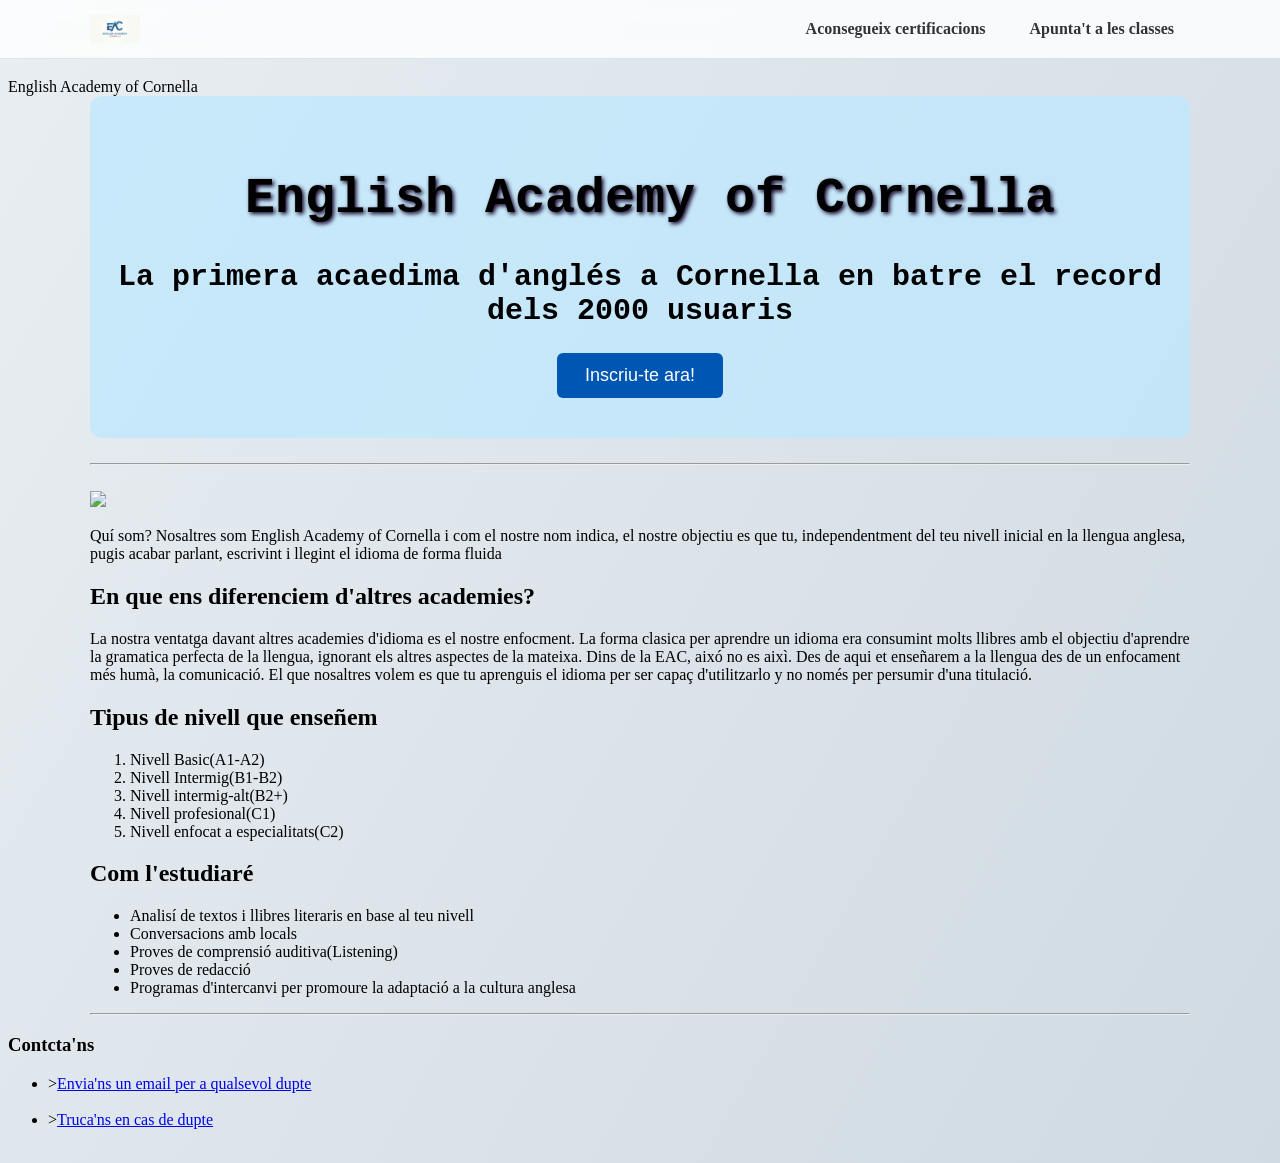
==== index.html @ bb0a5fbf "En aquest commit he agregat un logo per la meva pagina web alhora que una barra translucida superior" ====
<!DOCTYPE html>
    <head>
        <html xmlns="http://www.w3.org/1999/xhtml"></html>
        <link href="https://fonts.googleapis.com/css2?family=Inter:wght@400;600;700&display=swap" rel="stylesheet">
        <link rel="stylesheet" href="estil.css">
        
        <titol>English Academy of Cornella</titol>
    </head>
    <body id="principal">
    <nav>
        <div class="barra">
            <div class="barra_container">
                <img src="logo.jpeg" width="50" alt="Logo">
                <div class="nav_links">
                    <a class="nav-boton" href="Aconseguir_certificacions.html">Aconsegueix certificacions</a>
                    <a class="nav-boton" href="clases.html">Apunta't a les classes</a>
                </div>
            </div>
        </div>
    </nav>
        <div class="container">
            <header class="hero">
                <h1 id="titolPrincipal">English Academy of Cornella</h1>
                <h2 class="subtitol">La primera acaedima d'anglés a Cornella en batre el record dels 2000 usuaris</h2>
                <button class="boto_hero">Inscriu-te ara!</button>
            </header>
        <hr>
        <br>
        <img src="imagen/a.png" width="200">
        <p>
            Quí som? Nosaltres som English Academy of Cornella i com el nostre nom indica, el nostre objectiu
            es que tu, independentment del teu nivell inicial en la llengua anglesa, pugis acabar parlant, escrivint i llegint
            el idioma de forma fluida
        </p>
        <h2>En que ens diferenciem d'altres academies?</h2>
        <p>La nostra ventatga davant altres academies d'idioma es el nostre enfocment. 
            La forma clasica per aprendre un idioma era consumint molts llibres amb el objectiu d'aprendre la gramatica perfecta de la llengua, ignorant els altres aspectes de la mateixa.
            Dins de la EAC, aixó no es aixì. Des de aqui et enseñarem a la llengua des de un enfocament més humà, la comunicació. 
            El que nosaltres volem es que tu aprenguis el idioma per ser capaç d'utilitzarlo y no només per persumir d'una titulació. 
        </p>
        <h2>Tipus de nivell que enseñem</h2>
        <ol><li>Nivell Basic(A1-A2)</li>
            <li>Nivell Intermig(B1-B2)</li>
            <li>Nivell intermig-alt(B2+)</li>
            <li>Nivell profesional(C1)</li>
            <li>Nivell enfocat a especialitats(C2)</li>
        </ol>
        <h2>Com l'estudiaré</h2>
        <ul>
            <li>Analisí de textos i llibres literaris en base al teu nivell</li>
            <li>Conversacions amb locals</li>
            <li>Proves de comprensió auditiva(Listening)</li>
            <li>Proves de redacció</li>
            <li>Programas d'intercanvi per promoure la adaptació a la cultura anglesa</li>
        </ul>
        <hr>
        </div>
    </body>
    <footer id="Contacte">
        <nav>
            <h3>Contcta'ns</h3>
            <ul>
            <li>><a href="mailto:ac-English-Corn@gmail.com">Envia'ns un email per a qualsevol dupte</a></li>
            &nbsp;
            <li>><a href="tel:+3412345678">Truca'ns en cas de dupte</a></li>
            &nbsp;
            </ul>
        </nav>
    </footer>
</html>
---- estil.css ----
#principal{
    background: linear-gradient(120deg, rgb(232, 238, 242), rgb(208, 218, 226));
}

#titolPrincipal{
    text-align: center;
    margin-left: 20px;
    font-size: 50px;
    color: rgb(0, 0, 0);
    font-family: 'Courier New', Courier, monospace;
    text-shadow: 2px 2px 4px rgb(20, 0, 39);
}

.subtitol{
    text-align: center;
    font-size: 30px;
    color: rgb(0, 0, 0);
    font-family: 'italic', Courier, monospace;
}
.container {
    max-width: 1100px;
    margin: 0 auto;
    padding: 0 20px;
}

.hero {
    text-align: center;
    padding: 40px 20px;
    background-color: rgba(188, 233, 255, 0.7);
    border-radius: 12px;
    margin-bottom: 25px;
}

.boto_hero {
    background-color: #0056b3;
    color: white;
    border: none;
    padding: 12px 28px;
    font-size: 18px;
    border-radius: 6px;
}

.barra {
    position: fixed;
    top: 0;
    left: 0;
    width: 100%;
    background-color: rgba(255, 255, 255, 0.8);
    backdrop-filter: blur(8px);
    border-bottom: 1px solid rgba(0, 0, 0, 0.1);
    z-index: 1000;
}

.barra_container {
    max-width: 1100px;
    margin: 0 auto;
    padding: 12px 20px;
    display: flex;
    justify-content: space-between;
    align-items: center;
}

.nav_links {
    display: flex;
    gap: 12px;
    align-items: center;
}

body {
    padding-top: 70px;
}

.nav-boton {
    text-decoration: none;
    color: #333;
    font-weight: 600;
    padding: 8px 16px;
    border-radius: 6px;
    transition: background-color 0.2s ease, color 0.2s ease;
}

.nav-boton:hover {
    background-color: rgba(0, 86, 179, 0.1);
    color: #0056b3;
}

.boton_destacat {
    background-color: #0056b3;
    color: white;
}

.boton_destacat:hover {
    background-color: #003d80;
    color: white;
}
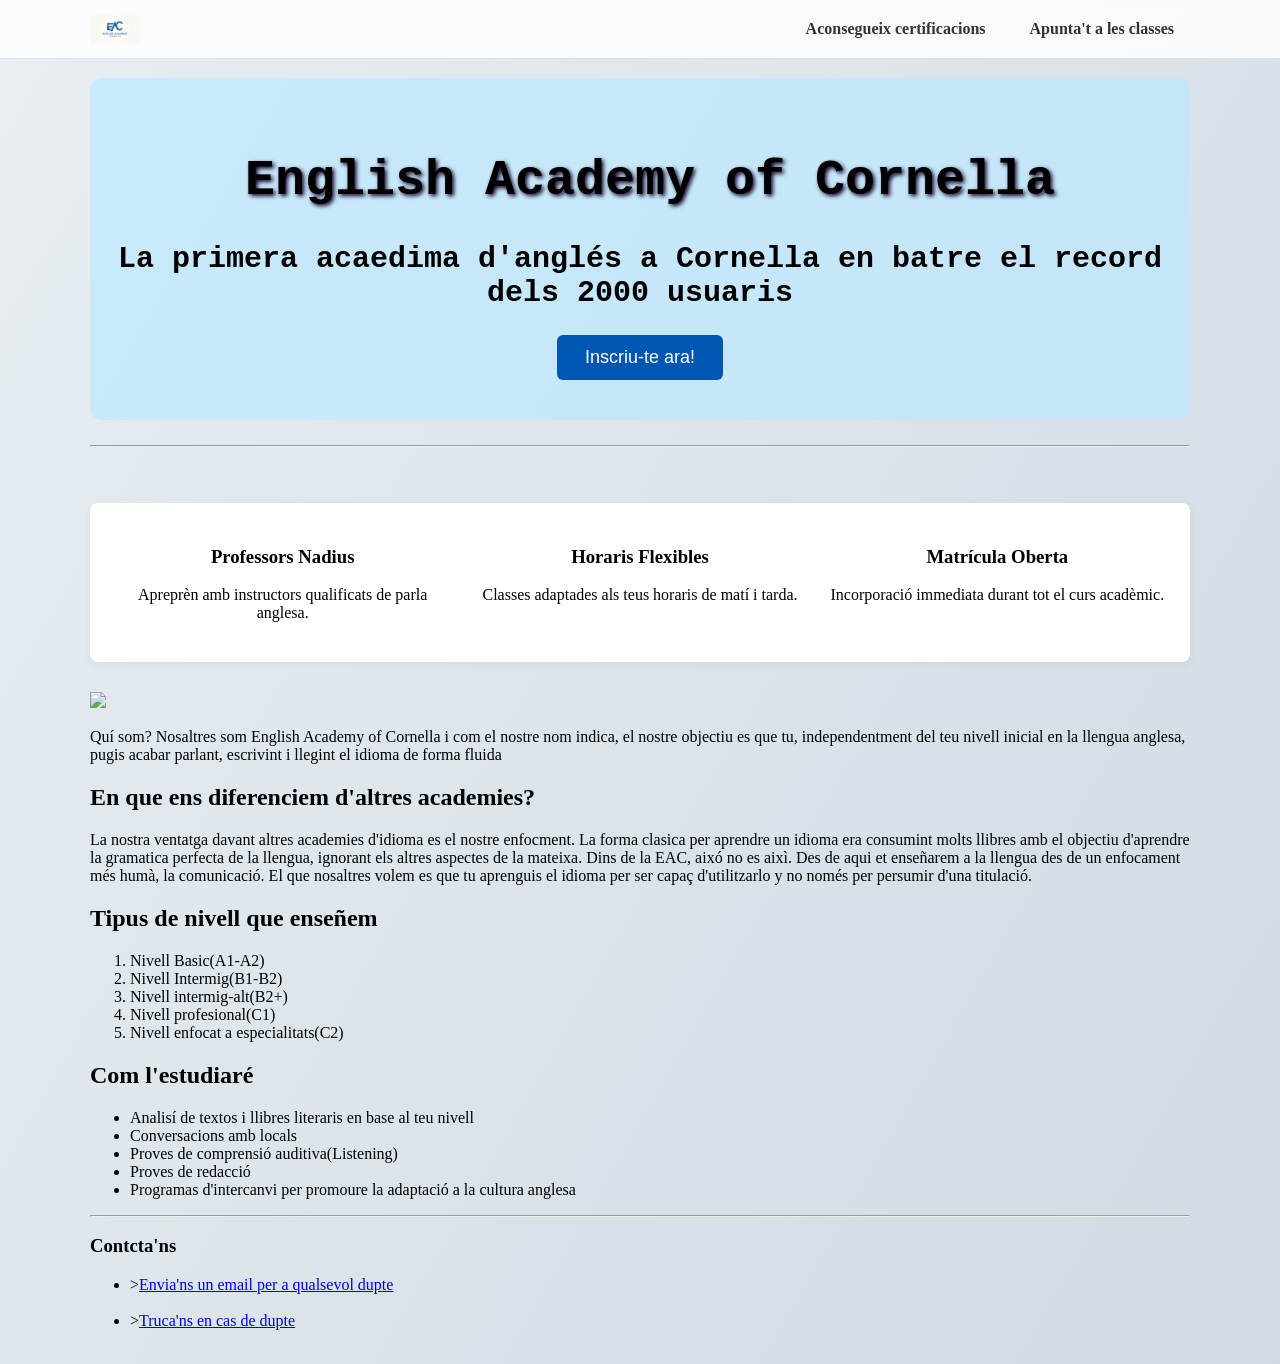
==== commit ed9b043f: "En este commit he agregado una caja con el contenido, lo de profesores nativos..." ====
--- a/index.html
+++ b/index.html
@@ -3,8 +3,6 @@
         <html xmlns="http://www.w3.org/1999/xhtml"></html>
         <link href="https://fonts.googleapis.com/css2?family=Inter:wght@400;600;700&display=swap" rel="stylesheet">
         <link rel="stylesheet" href="estil.css">
-        
-        <titol>English Academy of Cornella</titol>
     </head>
     <body id="principal">
     <nav>
@@ -26,6 +24,20 @@
             </header>
         <hr>
         <br>
+        <section class="banda-beneficis">
+            <div class="benefici-item">
+                <h3>Professors Nadius</h3>
+                <p>Apreprèn amb instructors qualificats de parla anglesa.</p>
+            </div>
+            <div class="benefici-item">
+                <h3>Horaris Flexibles</h3>
+                <p>Classes adaptades als teus horaris de matí i tarda.</p>
+            </div>
+            <div class="benefici-item">
+                <h3>Matrícula Oberta</h3>
+                <p>Incorporació immediata durant tot el curs acadèmic.</p>
+            </div>
+        </section>
         <img src="imagen/a.png" width="200">
         <p>
             Quí som? Nosaltres som English Academy of Cornella i com el nostre nom indica, el nostre objectiu
@@ -38,6 +50,8 @@
             Dins de la EAC, aixó no es aixì. Des de aqui et enseñarem a la llengua des de un enfocament més humà, la comunicació. 
             El que nosaltres volem es que tu aprenguis el idioma per ser capaç d'utilitzarlo y no només per persumir d'una titulació. 
         </p>
+        <div>
+        <div>
         <h2>Tipus de nivell que enseñem</h2>
         <ol><li>Nivell Basic(A1-A2)</li>
             <li>Nivell Intermig(B1-B2)</li>
@@ -45,6 +59,9 @@
             <li>Nivell profesional(C1)</li>
             <li>Nivell enfocat a especialitats(C2)</li>
         </ol>
+        </div>
+
+        <div>
         <h2>Com l'estudiaré</h2>
         <ul>
             <li>Analisí de textos i llibres literaris en base al teu nivell</li>
@@ -54,6 +71,7 @@
             <li>Programas d'intercanvi per promoure la adaptació a la cultura anglesa</li>
         </ul>
         <hr>
+        </div>
         </div>
     </body>
     <footer id="Contacte">
--- a/estil.css
+++ b/estil.css
@@ -92,4 +92,20 @@
 .boton_destacat:hover {
     background-color: #003d80;
     color: white;
-}+}
+
+.banda-beneficis {
+    display: flex;
+    justify-content: space-around;
+    gap: 20px;
+    background-color: #ffffff;
+    padding: 24px;
+    margin: 30px 0;
+    border-radius: 8px;
+    box-shadow: 0 2px 8px rgba(0, 0, 0, 0.05);
+}
+
+.benefici-item {
+    text-align: center;
+    flex: 1;
+}
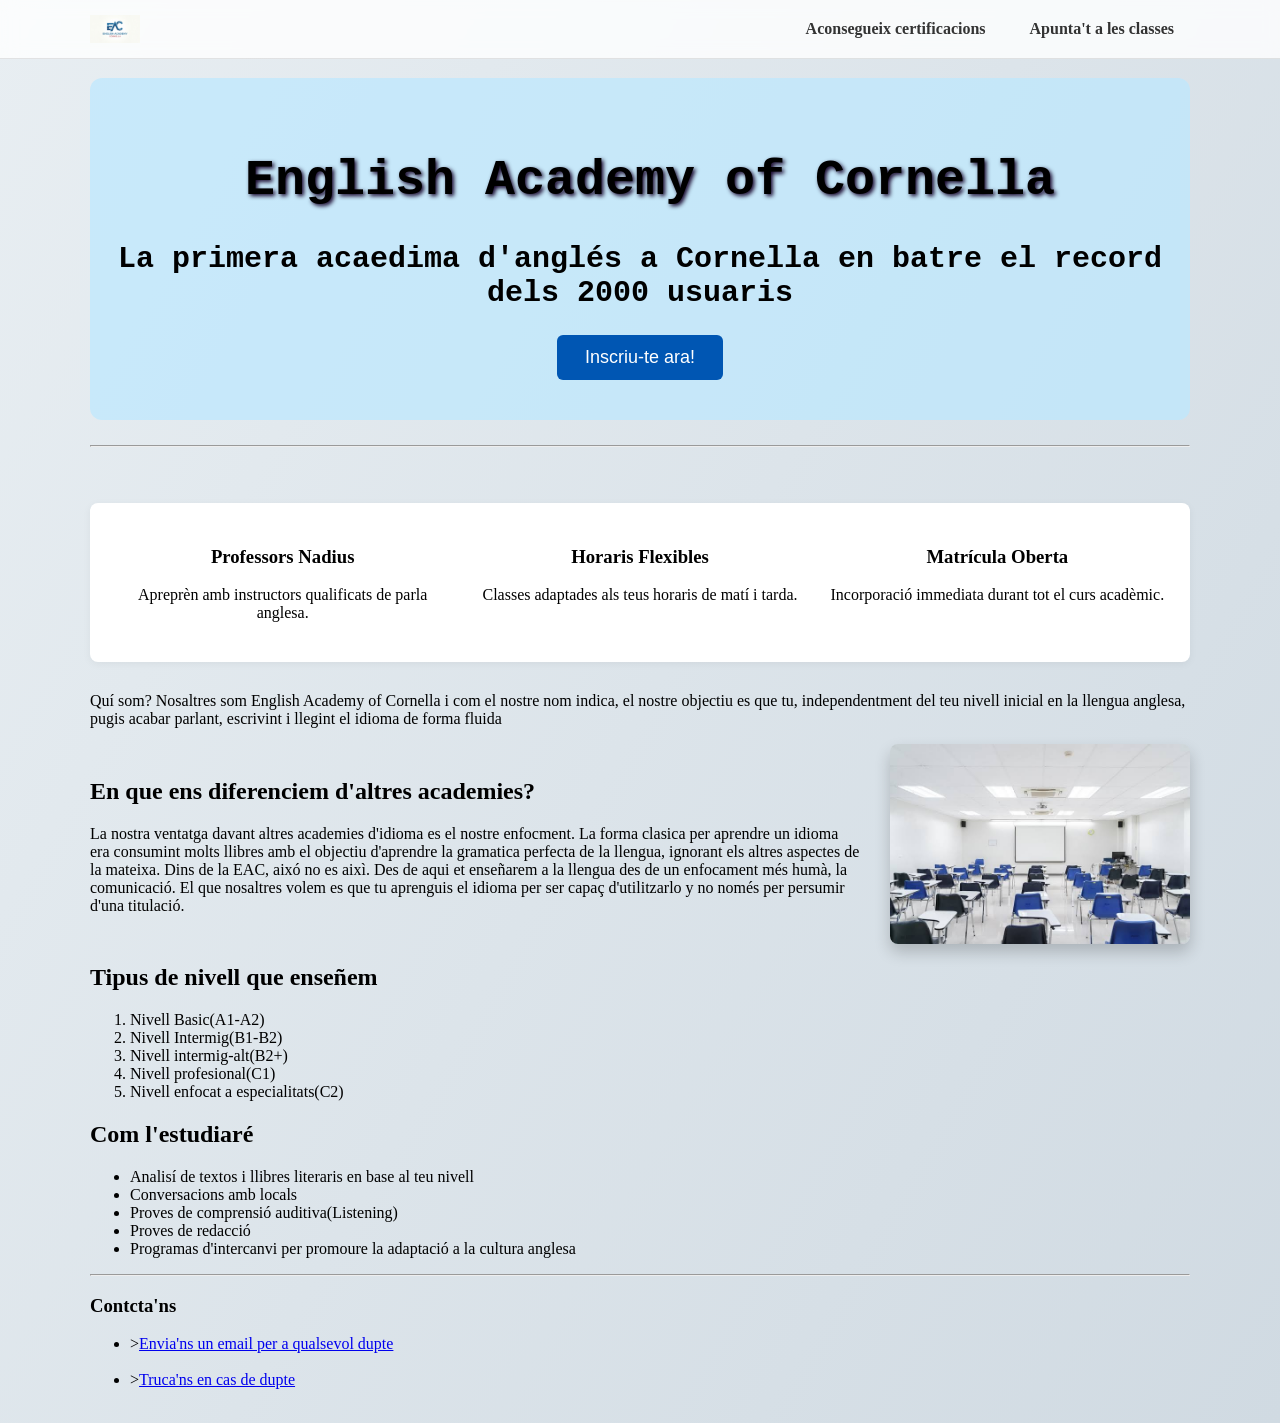
==== commit 2453d605: "En aquest commit he agregat una imgatge d'una clase d'academia que representi la meva. Li he posat s" ====
--- a/index.html
+++ b/index.html
@@ -38,18 +38,22 @@
                 <p>Incorporació immediata durant tot el curs acadèmic.</p>
             </div>
         </section>
-        <img src="imagen/a.png" width="200">
         <p>
             Quí som? Nosaltres som English Academy of Cornella i com el nostre nom indica, el nostre objectiu
             es que tu, independentment del teu nivell inicial en la llengua anglesa, pugis acabar parlant, escrivint i llegint
             el idioma de forma fluida
         </p>
-        <h2>En que ens diferenciem d'altres academies?</h2>
-        <p>La nostra ventatga davant altres academies d'idioma es el nostre enfocment. 
+        <div class="seccion_diferencies">
+            <div class="texto_diferencies">
+            <h2>En que ens diferenciem d'altres academies?</h2>
+            <p>La nostra ventatga davant altres academies d'idioma es el nostre enfocment. 
             La forma clasica per aprendre un idioma era consumint molts llibres amb el objectiu d'aprendre la gramatica perfecta de la llengua, ignorant els altres aspectes de la mateixa.
             Dins de la EAC, aixó no es aixì. Des de aqui et enseñarem a la llengua des de un enfocament més humà, la comunicació. 
             El que nosaltres volem es que tu aprenguis el idioma per ser capaç d'utilitzarlo y no només per persumir d'una titulació. 
-        </p>
+            </p>
+            </div>
+            <img src="academia.jpeg" alt="Academia" class="imagen_derecha">
+        </div>
         <div>
         <div>
         <h2>Tipus de nivell que enseñem</h2>
--- a/estil.css
+++ b/estil.css
@@ -109,3 +109,21 @@
     text-align: center;
     flex: 1;
 }
+.seccion_diferencies {
+    display: flex;
+    align-items: center;
+    justify-content: space-between;
+    gap: 30px;
+}
+
+.texto_diferencies {
+    flex: 1;
+}
+
+.imagen_derecha {
+    width: 300px;
+    max-width: 40%;
+    height: auto;
+    border-radius: 8px;
+    box-shadow: 0 8px 16px rgba(0, 0, 0, 0.2);
+}
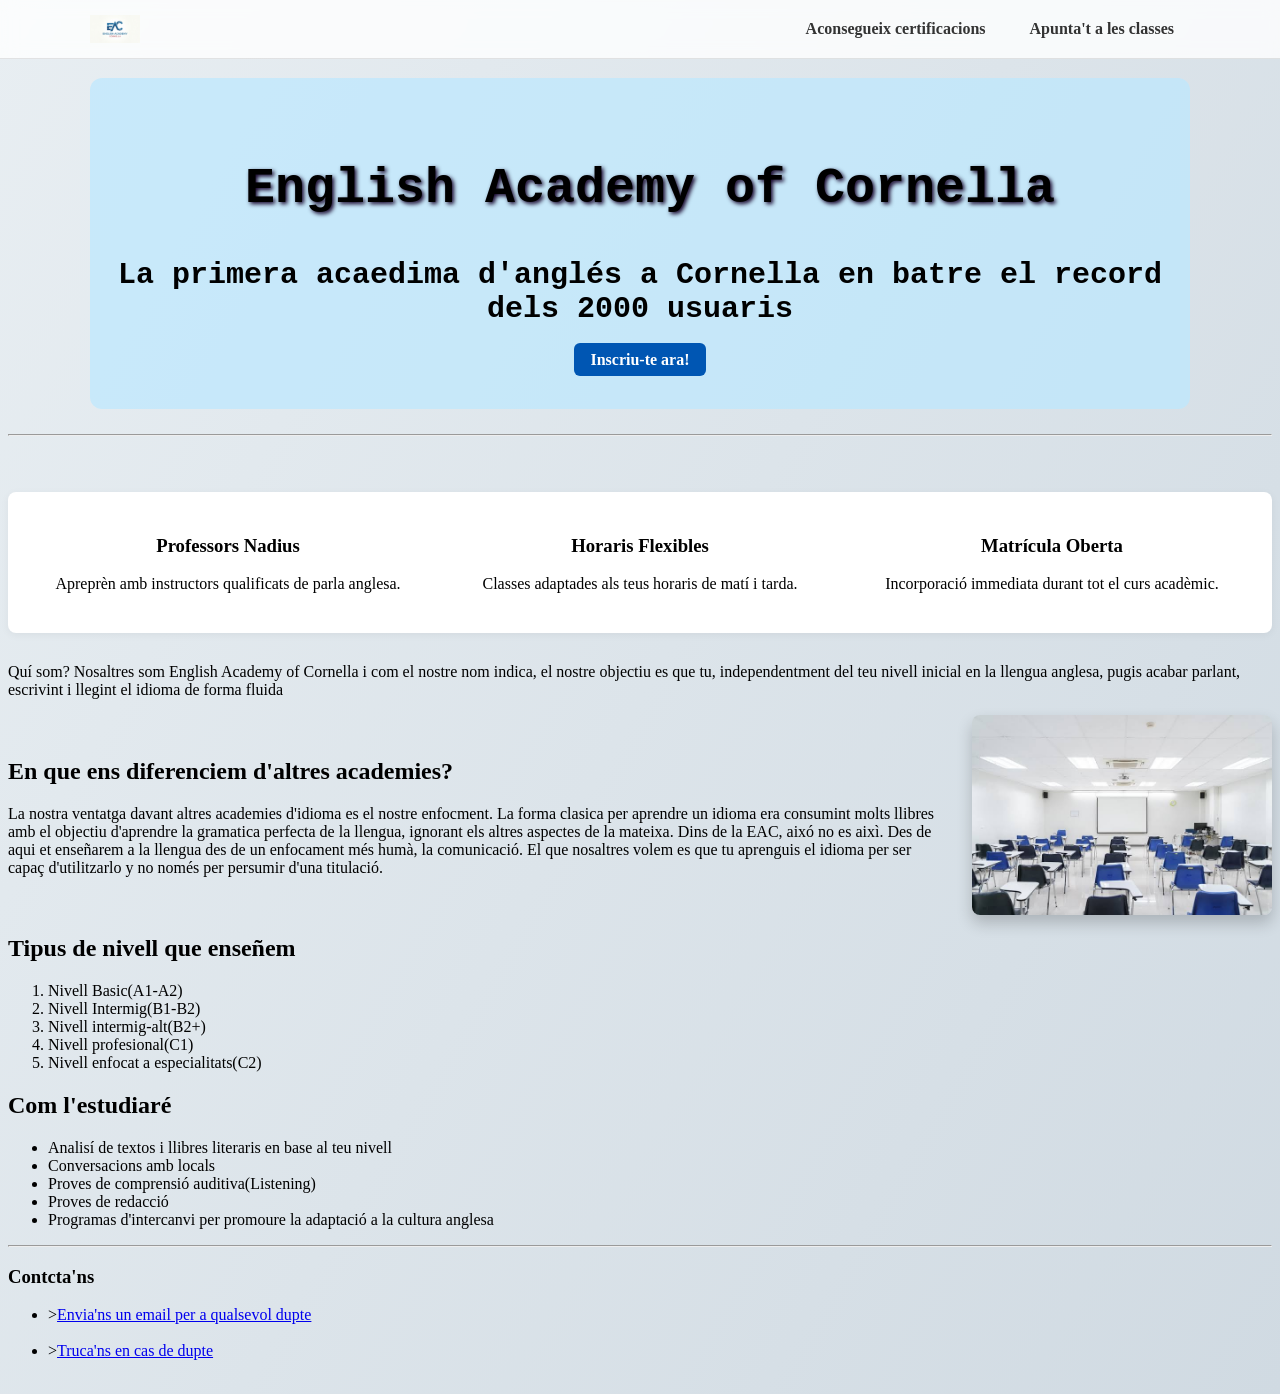
==== commit 3cdf7feb: "En aquest commit he arreglat el botó. Quan vaig construir-ho el botó, aquest no reaccionava al aprop" ====
--- a/index.html
+++ b/index.html
@@ -16,12 +16,15 @@
             </div>
         </div>
     </nav>
+    <nav>
         <div class="container">
-            <header class="hero">
-                <h1 id="titolPrincipal">English Academy of Cornella</h1>
-                <h2 class="subtitol">La primera acaedima d'anglés a Cornella en batre el record dels 2000 usuaris</h2>
-                <button class="boto_hero">Inscriu-te ara!</button>
-            </header>
+        <header class="hero">
+            <h1 id="titolPrincipal">English Academy of Cornella</h1>
+            <h2 class="subtitol">La primera acaedima d'anglés a Cornella en batre el record dels 2000 usuaris</h2>
+            <a href="#inscripcio" class="nav-boton boton_destacat">Inscriu-te ara!</a>
+        </header>
+        </div>
+    </nav>
         <hr>
         <br>
         <section class="banda-beneficis">
@@ -53,7 +56,7 @@
             </p>
             </div>
             <img src="academia.jpeg" alt="Academia" class="imagen_derecha">
-        </div>
+            </div>
         <div>
         <div>
         <h2>Tipus de nivell que enseñem</h2>
--- a/estil.css
+++ b/estil.css
@@ -76,7 +76,6 @@
     font-weight: 600;
     padding: 8px 16px;
     border-radius: 6px;
-    transition: background-color 0.2s ease, color 0.2s ease;
 }
 
 .nav-boton:hover {
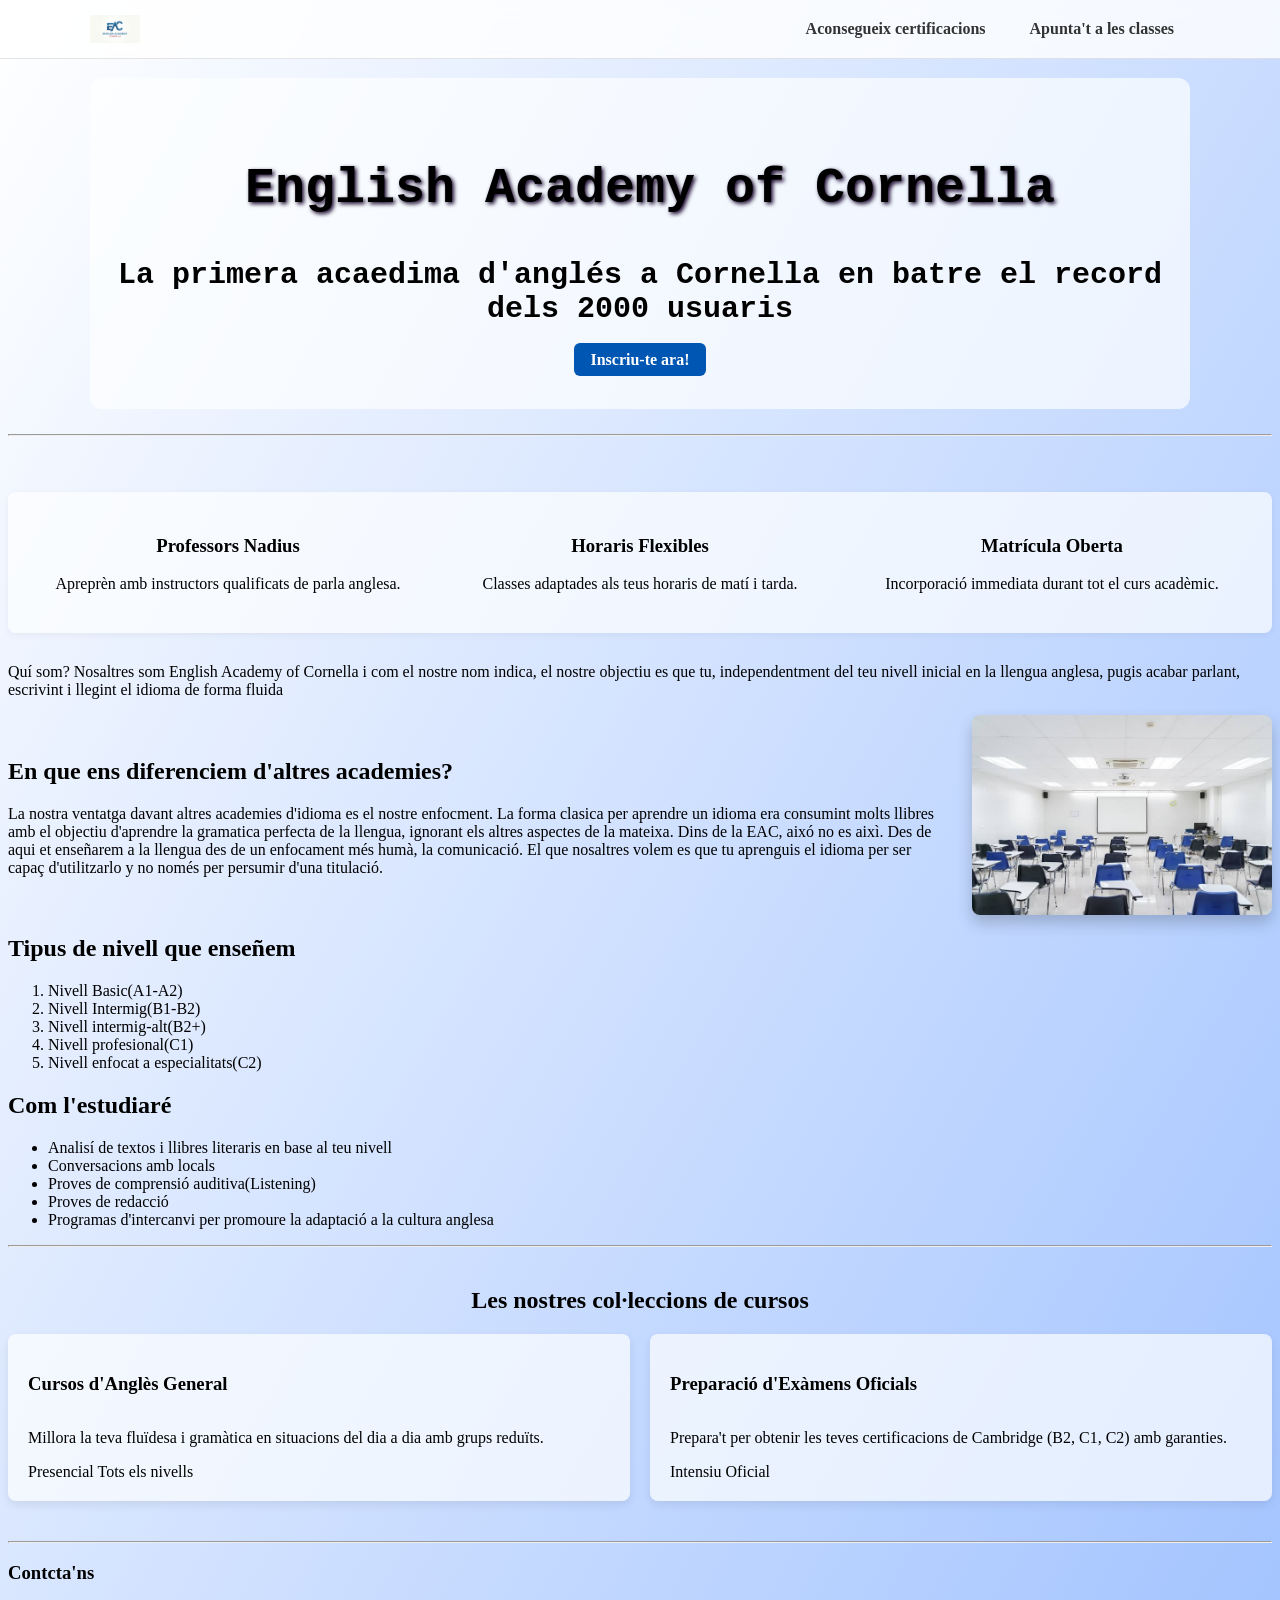
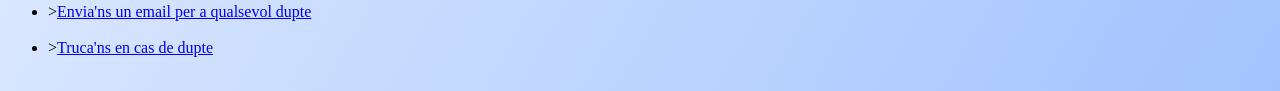
==== commit 7a884c48: "En aquest commit he agregat una serie de .card on he agregat informació extra dins de caixes separad" ====
--- a/index.html
+++ b/index.html
@@ -80,6 +80,29 @@
         <hr>
         </div>
         </div>
+
+    <nav class="colleccions">
+    <h2>Les nostres col·leccions de cursos</h2>
+    <div class="colleccions-grid">
+        <div class="card">
+            <h3>Cursos d'Anglès General</h3>
+            <p>Millora la teva fluïdesa i gramàtica en situacions del dia a dia amb grups reduïts.</p>
+            <div class="etiquetes">
+                <span class="tag">Presencial</span>
+                <span class="tag">Tots els nivells</span>
+            </div>
+        </div>
+        
+        <div class="card">
+            <h3>Preparació d'Exàmens Oficials</h3>
+            <p>Prepara't per obtenir les teves certificacions de Cambridge (B2, C1, C2) amb garanties.</p>
+            <div class="etiquetes">
+                <span class="tag">Intensiu</span>
+                <span class="tag">Oficial</span>
+            </div>
+        </div>
+    </nav>
+    <hr>
     </body>
     <footer id="Contacte">
         <nav>
--- a/estil.css
+++ b/estil.css
@@ -1,5 +1,5 @@
 #principal{
-    background: linear-gradient(120deg, rgb(232, 238, 242), rgb(208, 218, 226));
+    background: linear-gradient(120deg, rgb(255,255,255), rgb(162, 195, 255));
 }
 
 #titolPrincipal{
@@ -26,7 +26,7 @@
 .hero {
     text-align: center;
     padding: 40px 20px;
-    background-color: rgba(188, 233, 255, 0.7);
+    background-color: rgba(254, 255, 255, 0.7);;
     border-radius: 12px;
     margin-bottom: 25px;
 }
@@ -97,7 +97,7 @@
     display: flex;
     justify-content: space-around;
     gap: 20px;
-    background-color: #ffffff;
+    background-color: rgba(254, 255, 255, 0.7);
     padding: 24px;
     margin: 30px 0;
     border-radius: 8px;
@@ -125,4 +125,29 @@
     height: auto;
     border-radius: 8px;
     box-shadow: 0 8px 16px rgba(0, 0, 0, 0.2);
+}
+
+.card {
+    background-color: rgba(254, 255, 255, 0.7);
+    padding: 20px;
+    border-radius: 8px;
+    flex: 1;
+    box-shadow: 0 4px 10px rgba(0, 0, 0, 0.08);
+    display: flex;
+    flex-direction: column;
+    justify-content: space-between;
+}
+
+.colleccions {
+    margin: 40px 0;
+}
+
+.colleccions h2 {
+    text-align: center;
+    margin-bottom: 20px;
+}
+
+.colleccions-grid {
+    display: flex;
+    gap: 20px;
 }
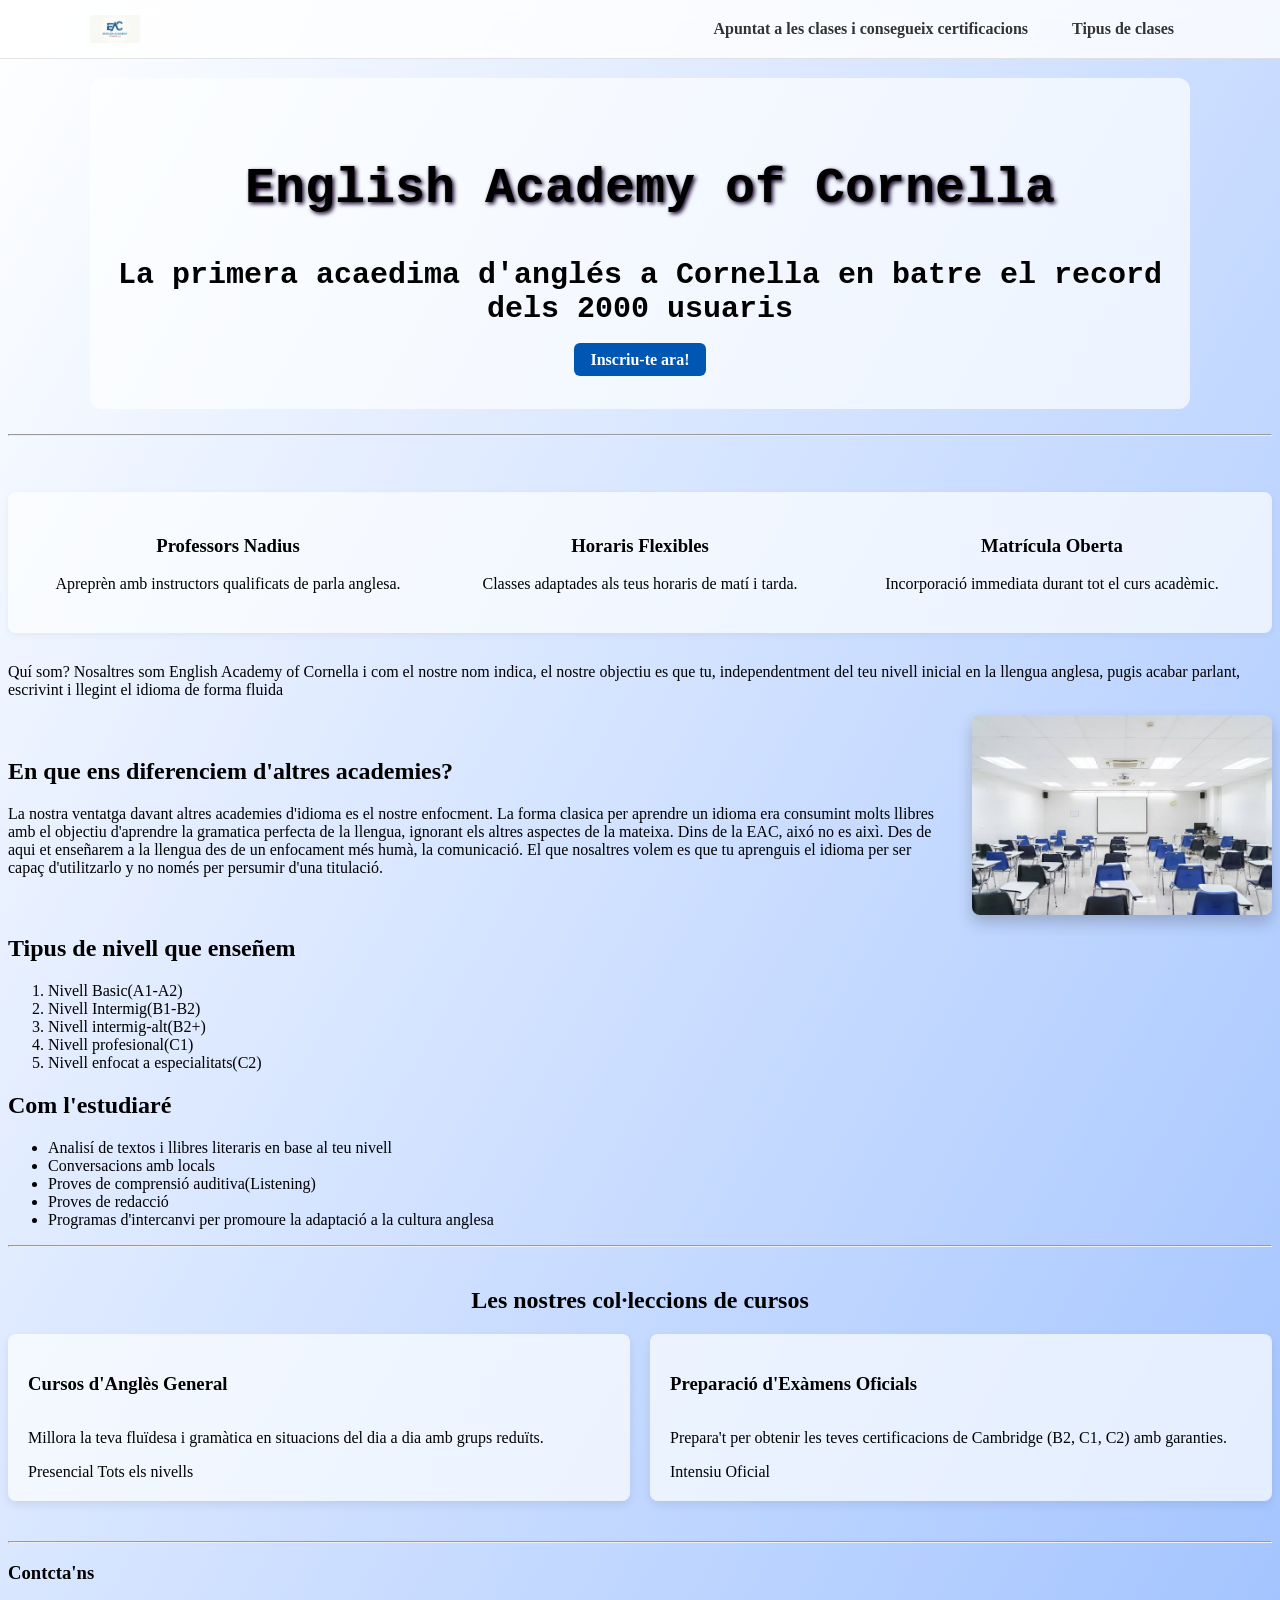
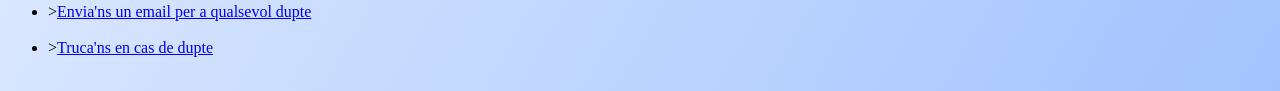
==== commit af83d94f: "En aquest commit he acabat la segona pagina web agregant una nova opció de cursos" ====
--- a/index.html
+++ b/index.html
@@ -10,8 +10,8 @@
             <div class="barra_container">
                 <img src="logo.jpeg" width="50" alt="Logo">
                 <div class="nav_links">
-                    <a class="nav-boton" href="Aconseguir_certificacions.html">Aconsegueix certificacions</a>
-                    <a class="nav-boton" href="clases.html">Apunta't a les classes</a>
+                    <a class="nav-boton" href="Aconseguir_certificacions.html">Apuntat a les clases i consegueix certificacions</a>
+                    <a class="nav-boton" href="clases.html">Tipus de clases</a>
                 </div>
             </div>
         </div>
@@ -56,7 +56,7 @@
             </p>
             </div>
             <img src="academia.jpeg" alt="Academia" class="imagen_derecha">
-            </div>
+        </div>
         <div>
         <div>
         <h2>Tipus de nivell que enseñem</h2>
